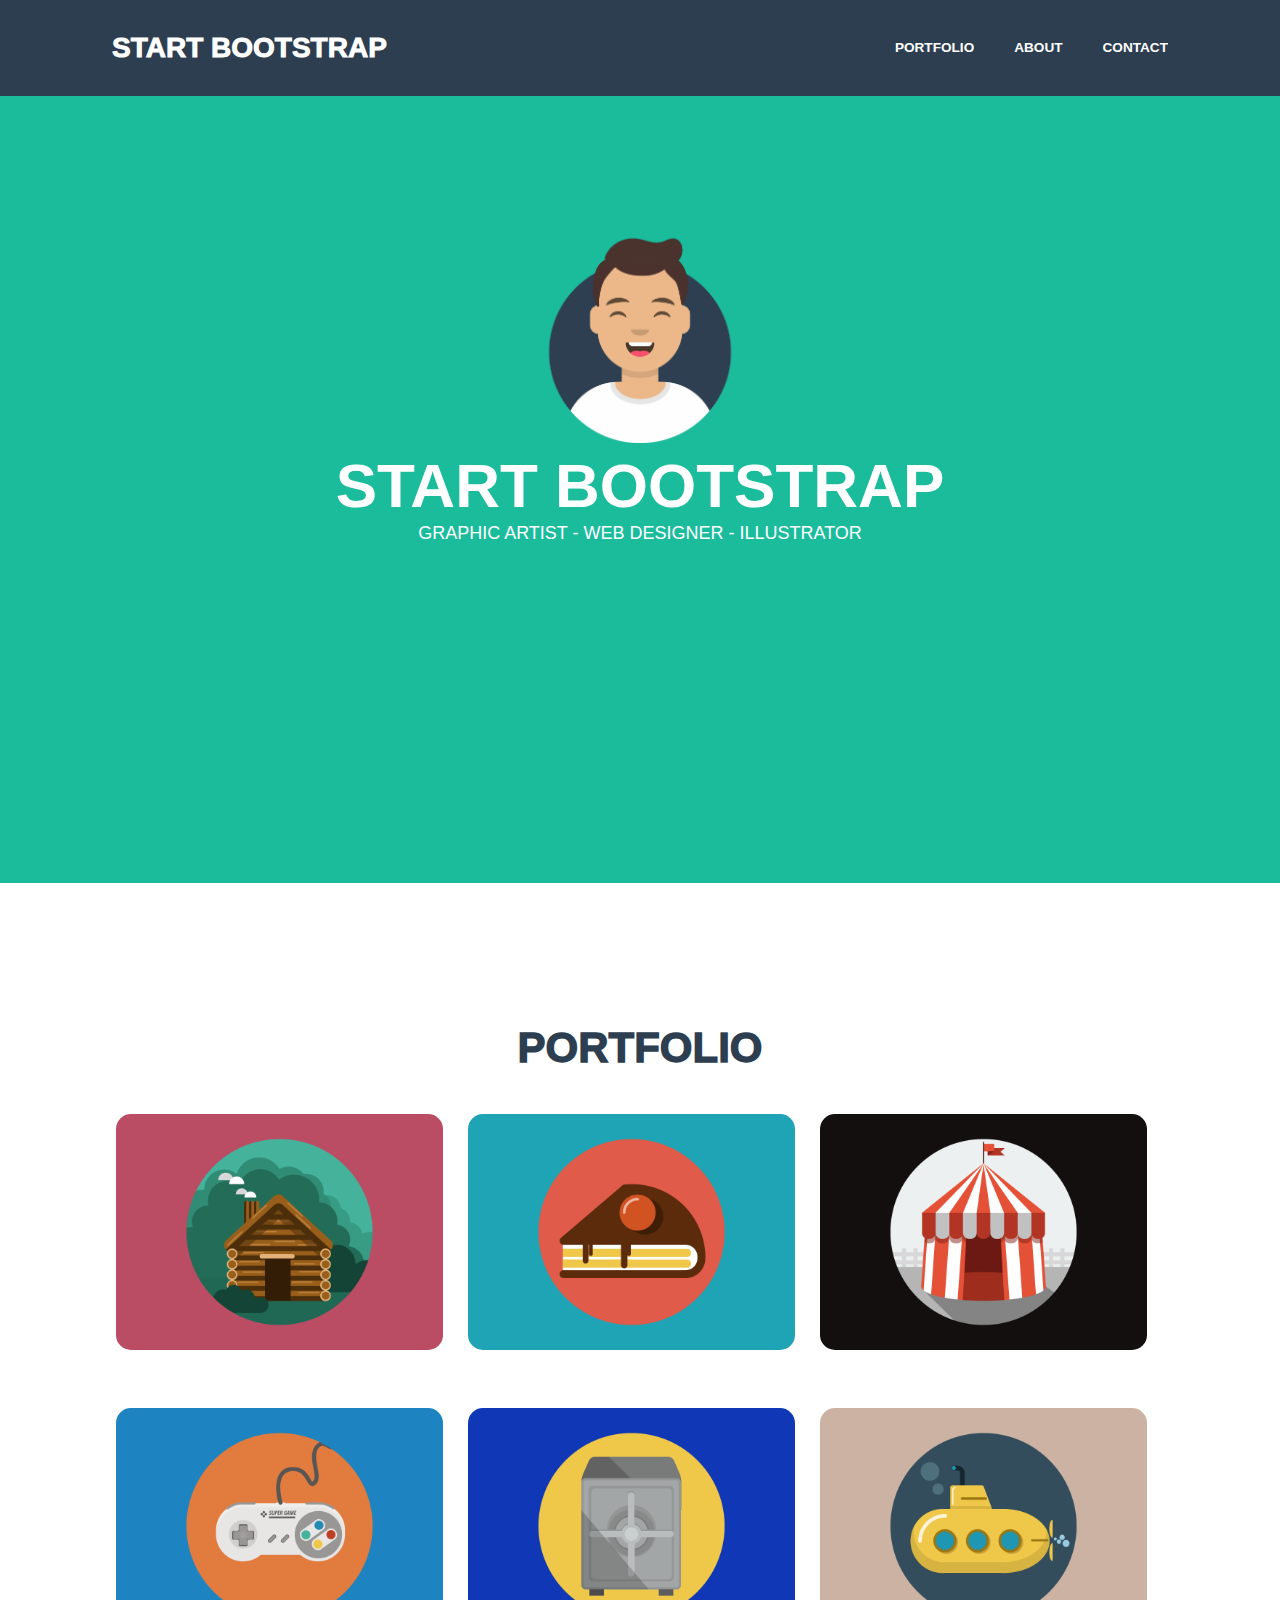
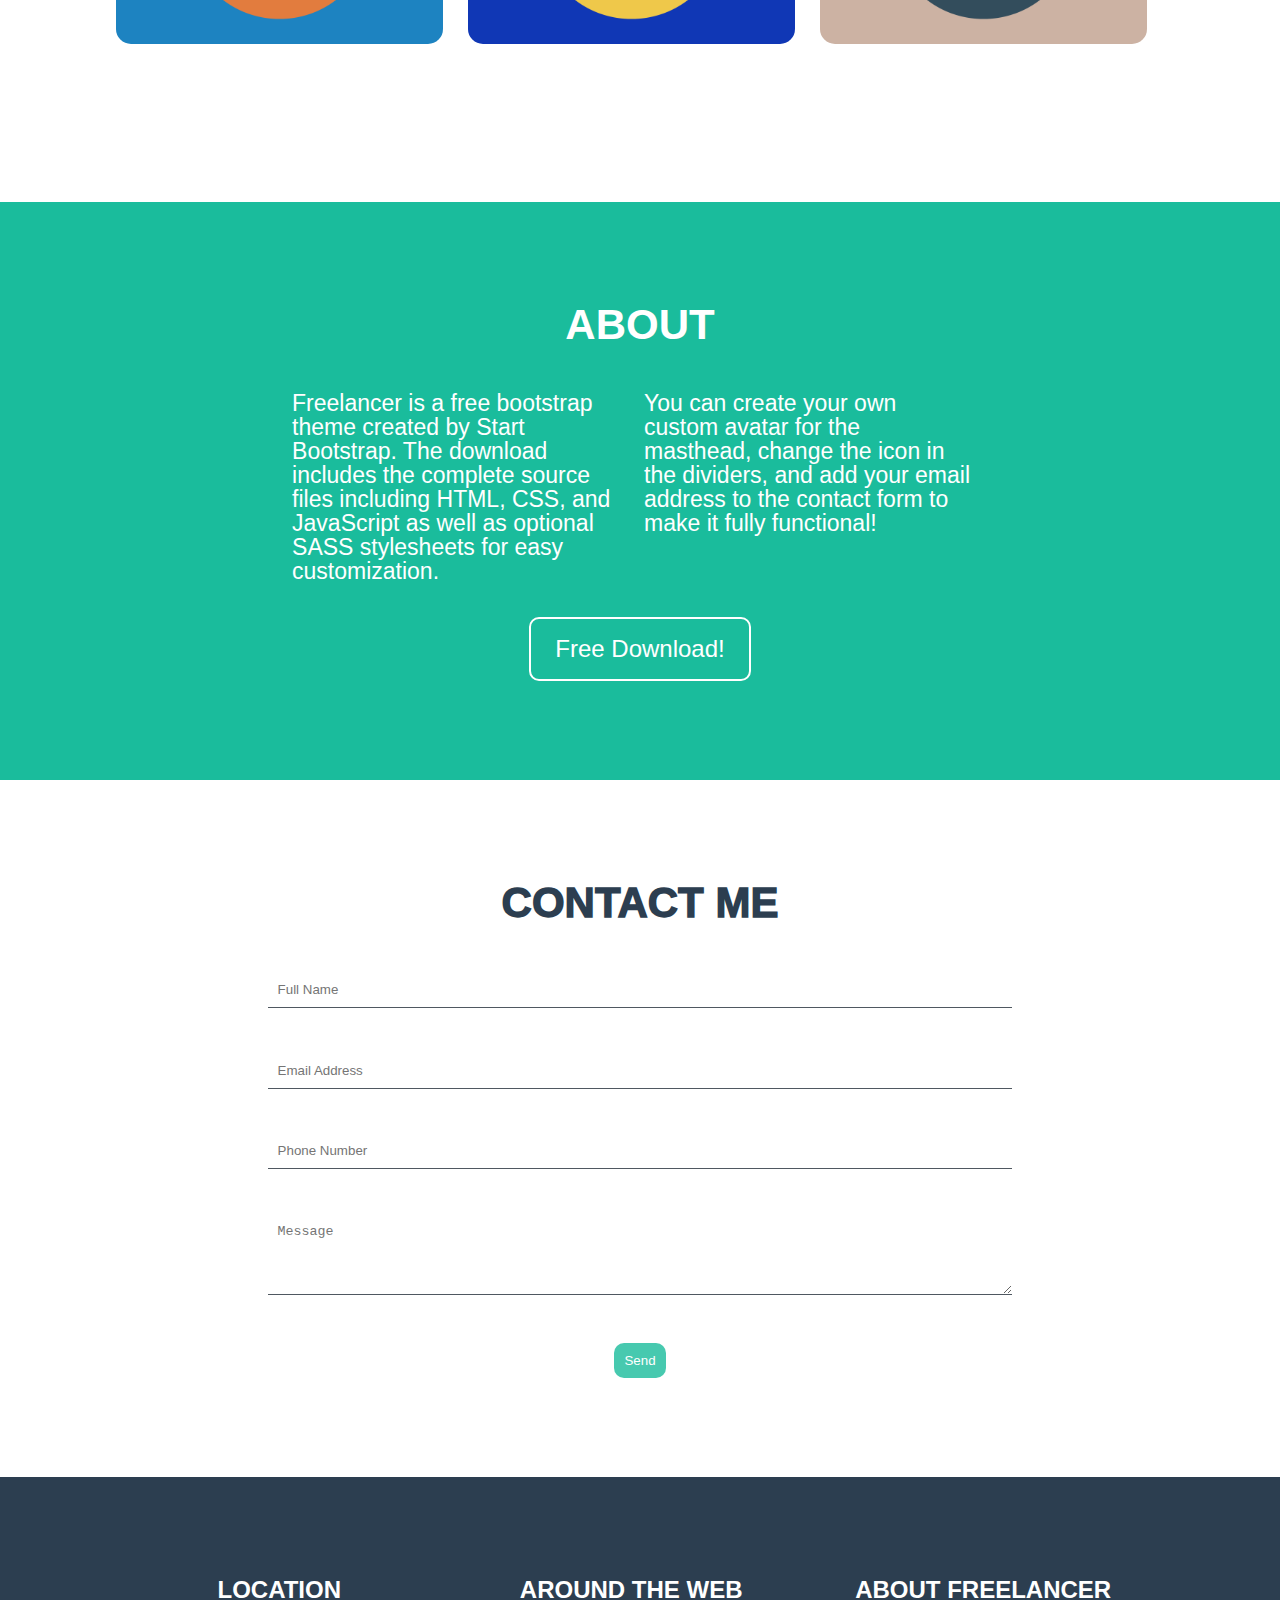
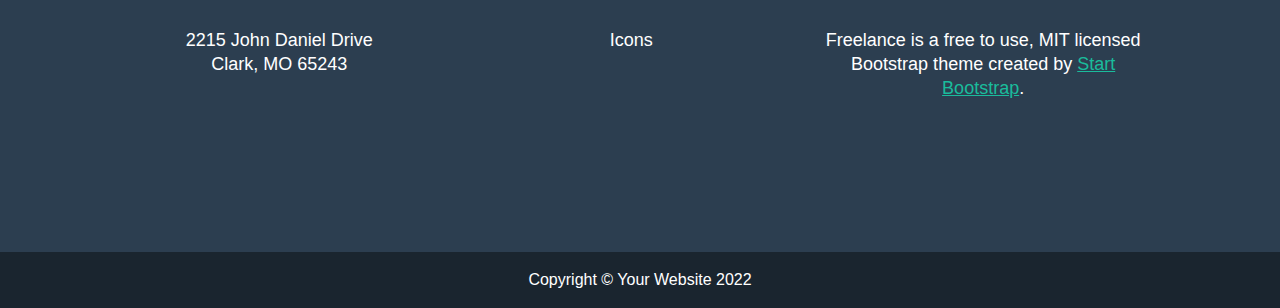
==== index.html @ 5997e707 "modify send button" ====
<!DOCTYPE html>
<html lang="en">
  <head>
    <meta charset="UTF-8" />
    <meta http-equiv="X-UA-Compatible" content="IE=edge" />
    <meta name="viewport" content="width=device-width, initial-scale=1.0" />
    <title>Bootstrap</title>
    <link rel="stylesheet" href="styles/style.css" />
  </head>
  <body>
    <!-- Start Hero -->
    <div class="hero">
      <!-- Start Navigation Bar -->
      <nav class="nav-bar nave_blue">
        <h1>Start Bootstrap</h1>
        <input id="toggle" type="checkbox" />
        <label class="btn-container" for="toggle">
          <div class="nav-btn">Menu</div>
        </label>
        <ul class="links flex-container">
          <li>Portfolio</li>
          <li>About</li>
          <li>Contact</li>
        </ul>
      </nav>
      <!-- End Navigation Bar -->
      <!-- Start Hero Content -->
      <section class="hero-content color-green container">
        <img src="/images/avataaars.png" alt="" width="200px" height="200px" />
        <h1 class="sample">Start Bootstrap</h1>
        <p>Graphic Artist - Web Designer - Illustrator</p>
      </section>
      <!-- Start Hero Content -->
    </div>
    <!-- End Hero -->

    <!-- Start Portfolio Section -->
    <section class="portfolio container">
      <h1 class="align-center mt-1 mb-1">Portfolio</h1>
      <div class="row">
        <div class="column">
          <div class="portfolio-box hover-green">
            <img src="/images/cabin.png" alt="" width="100%" />
          </div>
        </div>
        <div class="column">
          <div class="portfolio-box hover-green">
            <img src="/images/cake.png" alt="" width="100%" />
          </div>
        </div>
        <div class="column">
          <div class="portfolio-box hover-green">
            <img src="images/circus.png" alt="" width="100%" />
          </div>
        </div>
      </div>
      <div class="row">
        <div class="column">
          <div class="portfolio-box hover-green">
            <img src="/images/game.png" alt="" width="100%" />
          </div>
        </div>
        <div class="column">
          <div class="portfolio-box hover-green">
            <img src="/images/safe.png" alt="" width="100%" />
          </div>
        </div>
        <div class="column">
          <div class="portfolio-box hover-green">
            <img src="images/submarine.png" alt="" width="100%" />
          </div>
        </div>
      </div>
    </section>
    <!-- End Portfolio Section -->

    <!-- Start About Section -->
    <div class="about container color-green">
      <h1 class="align-center p-1 mb-1">About</h1>
      <div class="row about">
        <div class="column">
          <div class="about-box">
            <p>
              Freelancer is a free bootstrap theme created by Start Bootstrap.
              The download includes the complete source files including HTML,
              CSS, and JavaScript as well as optional SASS stylesheets for easy
              customization.
            </p>
          </div>
        </div>
        <div class="column">
          <div class="about-box">
            <p>
              You can create your own custom avatar for the masthead, change the
              icon in the dividers, and add your email address to the contact
              form to make it fully functional!
            </p>
          </div>
        </div>
      </div>
      <div class="align-center">
        <button class="btn">Free Download!</button>
      </div>
    </div>
    <!-- End About Section -->

    <!-- Start Contact Section -->
    <div class="contact container">
      <h1 class="align-center p-1 mb-1">Contact Me</h1>
      <div class="align-center">
        <form action="" class="form">
            <input id="fn" id="name" class="form-input" type="text" placeholder="Full Name"/>
            <input id="last" id = "email" class="form-input" type="text" placeholder="Email Address"/>
            <input id="phone_num" id="password" class="form-input" type="number" placeholder="Phone Number"/>
            <textarea id="message" id="message" class="form-input" name="message" rows="4" cols="50" placeholder="Message"></textarea>
          </form>
          <button class="btn-green">Send</button>
      </div>
    </div>
    <!-- End Contact Section -->

    <!-- Start Footer Section -->
    <div class="footer container nave_blue">
        <div class="row footer">
            <div class="column-1">
              <div class="footer-box hover-green color-white">
                <h2 class="mb-1">Location</h2>
                <p>2215 John Daniel Drive</p>
                <p>Clark, MO 65243</p>
              </div>
            </div>
            <div class="column-1">
                <div class="footer-box hover-green color-white">
                    <h2 class="mb-1">AROUND THE WEB</h2>
                    <p>Icons</p>
                  </div>
            </div>
            <div class="column-1">
                <div class="footer-box hover-green color-white">
                    <h2 class="mb-1">About Freelancer</h2>
                    <p>Freelance is a free to use, MIT licensed Bootstrap theme created by <a href="">Start Bootstrap</a>.</p>
                  </div>
              </div>
            </div>
    </div>
    <!-- End Footer Section -->

    <!-- Last Qoute -->
    <div class="last-footer align-center">
        <p class="color-white pt-1 pb-1">Copyright © Your Website 2022</p>
    </div>
  </body>
  <!-- Javascript -->
  <script src="/index.js"></script>
</html>
---- styles/style.css ----
/* CSS Reset */

* {
  margin: 0;
  padding: 0;
  box-sizing: border-box;
}

img {
  height: 100%;
}

body {
  font-family: sans-serif;
  font-weight: 100;
  font-size: 1rem;
  line-height: 1.5rem;
}

.container {
  padding: 11vh 12vh;
  width: 100%;
}
.align-center {
  align-items: center;
  text-align: center;
}
.row {
  display: flex;
  flex-wrap: wrap;
  padding: 0 4px;
}
.column {
  max-width: 33.33%;
  padding: 0 4px;
}
.mt-1 {
  margin-top: 1em;
}
/* colors */
.nave_blue {
  background-color: #2c3e50;
}
.color-black {
  color: black;
}
.color-white {
  color: white;
}
.color-green {
  background-color: #1abc9c;
}
/* Navbar */
.nav-bar {
  display: flex;
  justify-content: space-between;
  height: fit-content;
  align-items: center;
  padding-top: 2rem;
  padding-bottom: 2rem;
  padding-left: 7rem;
  padding-right: 7rem;
}
.nav-bar h1 {
  color: #fff;
  font-size: 28px;
  text-transform: uppercase;
}
.links {
  list-style: none;
  font-weight: 700;
  display: flex;
  justify-content: center;
  align-items: center;
  font-size: 0.85rem;
  line-height: 1.2rem;
  text-transform: uppercase;
}

.links > li {
  margin-right: 20px;
  margin-left: 20px;
  cursor: pointer;
  color: #fff;
  overflow: hidden;
}
.links > li:last-child {
  margin-right: 0px;
}
.hidden {
  visibility: hidden;
}

/* Burger Nav */
.btn-container {
  height: 100%;
  width: 50px;
  cursor: pointer;
  flex-direction: column;
  display: none;
}

#toggle {
  display: none;
}

.nav-btn {
  display: block;
  background-color: #1abc9c;
  border: 1px solid #fff;
  position: absolute;
  text-align: center;
  height: fit-content;
  padding: 5px 0;
  width: 60px;
  border-radius: 15px;
}

.hero-content {
  padding: 15vh 0 37.5vh 0;
  width: 100%;
  text-align: center;
  color: #fff;
  text-transform: uppercase;
  background-color: #1abc9c;
}

.sample {
  text-transform: uppercase;
  font: 2.5rem "MutatorSans", sans-serif;
  font-weight: 700;
  font-size: 62px;
}

.hero-content p {
  font-size: 18px;
}
h1 {
  text-transform: uppercase;
  font: 2.5rem "MutatorSans", sans-serif;
  font-weight: 1000;
  font-size: 42px;
}

h2 {
  text-transform: uppercase;
  font: 2.5rem "MutatorSans", sans-serif;
  font-weight: 700;
  font-size: 24px;
  color: #fff;
}
/* Portfolio */
.portfolio h1 {
  color: #2c3e50;
}
.portfolio-box img {
  border-radius: 15px;
}
.portfolio-box {
  margin-right: 5%;
  margin-bottom: 15%;
}

/* About */
.about h1 {
  text-transform: uppercase;
  font: 2.5rem "MutatorSans", sans-serif;
  font-weight: 700;
  font-size: 42px;
  color: #fff;
}
.pt-1 {
  padding-top: 1em;
}
.pb-1 {
  padding-bottom: 1em;
}
.about-box {
  margin-right: 5%;
  margin-bottom: 10%;
}
.about-box p {
  color: #fff;
  font-size: 23px;
  font-weight: normal;
}
.about {
  justify-content: center;
}
.mb-1 {
  margin-bottom: 1em;
}

/* CSS */

.btn:hover {
  color: #000;
  background-color: #fff;
  transform: translateY(-2px);
}

.btn {
  background-color: transparent;
  border: 2px solid #fff;
  border-radius: 10px;
  color: #fff;
  cursor: pointer;
  font-size: 24px;
  font-weight: 300;
  outline: none;
  padding: 16px 24px;
  text-align: center;
  text-decoration: none;
}
/* Contact */
.contact h1 {
  color: #2c3e50;
}

.form-input {
  padding: 13px 0px 10px 10px;
  width: 70%;
  outline: 0;
  border: 0;
  box-shadow: 0 1px 0 0 #4f5861;
  transition: box-shadow 150ms ease-out;
  margin-bottom: 4%;
}

.form-input:focus {
    box-shadow: 0 2px 0 0 #1abc9c;
}
.btn-green{
    padding: 10px;
    color: #fff;
    background-color: #1abc9c;
    opacity: 0.8;
    border: none;
    border-radius: 10px;
}
/* Footer Section */
.footer-box {
  margin-right: 5%;
  margin-bottom: 15%;
  text-align: center;
}
.footer-box p {
  font-size: 18px;
  font-weight: lighter;
  color: #fff;
}
.footer {
  justify-content: center;
}
.column-1 {
  width: 33.33%;
}
.footer a {
  color: #1abc9c;
}

.last-footer {
  background-color: #1a252f;
}

/* Media Query */
@media (max-width: 1200px) {
  .column {
    flex: 40%;
    max-width: 50%;
    max-height: fit-content;
  }
  .column-1 {
    flex: 40%;
    max-width: 50%;
    max-height: fit-content;
  }
  .flex-container {
    display: flex;
    flex-direction: column;
  }
  .nav-bar {
    background-color: #2c3e50;
    padding: 20px 10px;
  }
  .btn-container {
    display: flex;
  }
  .links {
    width: 100%;
    position: absolute;
    top: 0;
    left: 0;
    margin-top: 50px;
    flex-direction: column;
  }
  #toggle ~ .links li {
    padding: 0;
    border: 0;
    margin: 0;
    height: 0;
  }
  .links > li {
    display: flex;
    justify-content: left;
    width: 100%;
    color: #fff;
    background-color: #2c3e50;
  }
  #toggle:checked ~ .links li {
    height: 3.7em;
    padding-left: 2em;
    padding-bottom: 0.5em;
    padding-top: 0.4em;
  }
  .nav-bar h1 {
    color: #fff;
    font-size: 18px;
    text-transform: uppercase;
  }
}
@media (max-width: 600px) {
  .column {
    flex: 100%;
    max-width: 100%;
    max-height: fit-content;
  }

  .column-1 {
    flex: 100%;
    max-width: 100%;
    max-height: fit-content;
  }
}
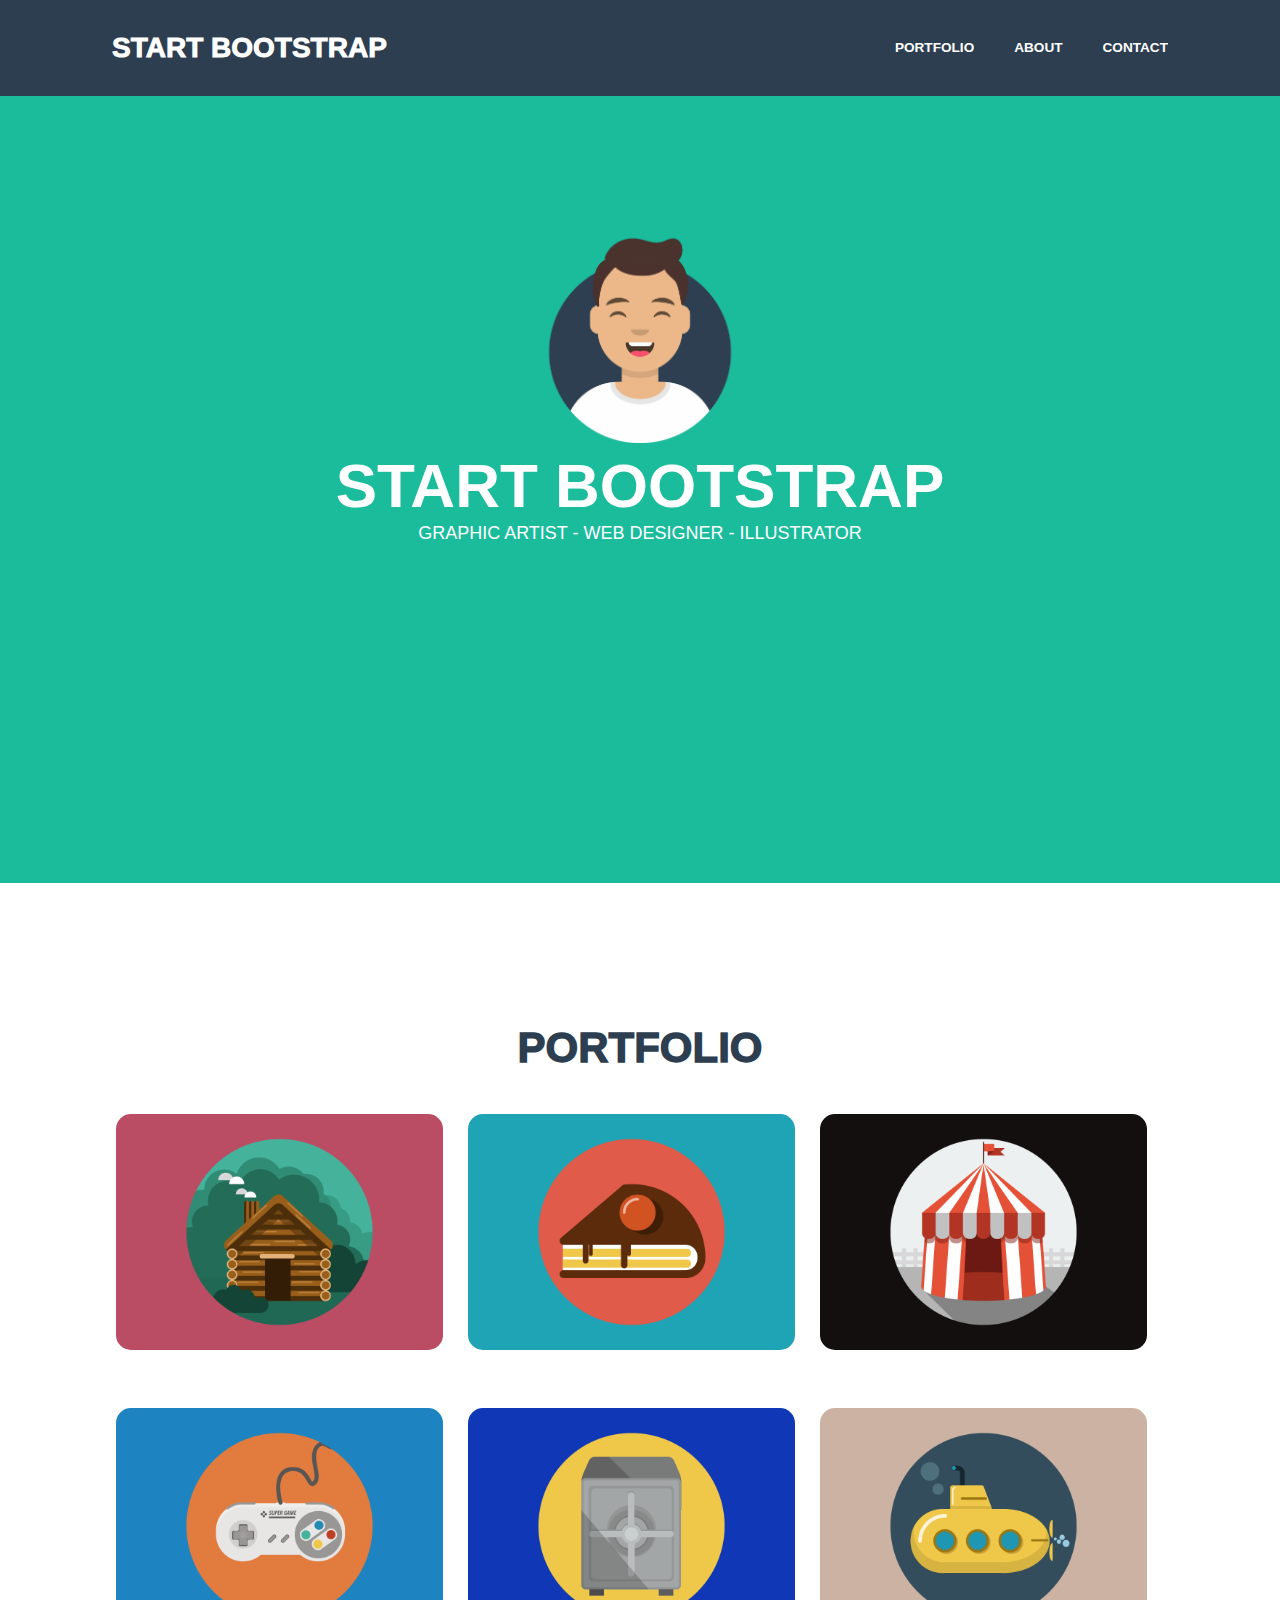
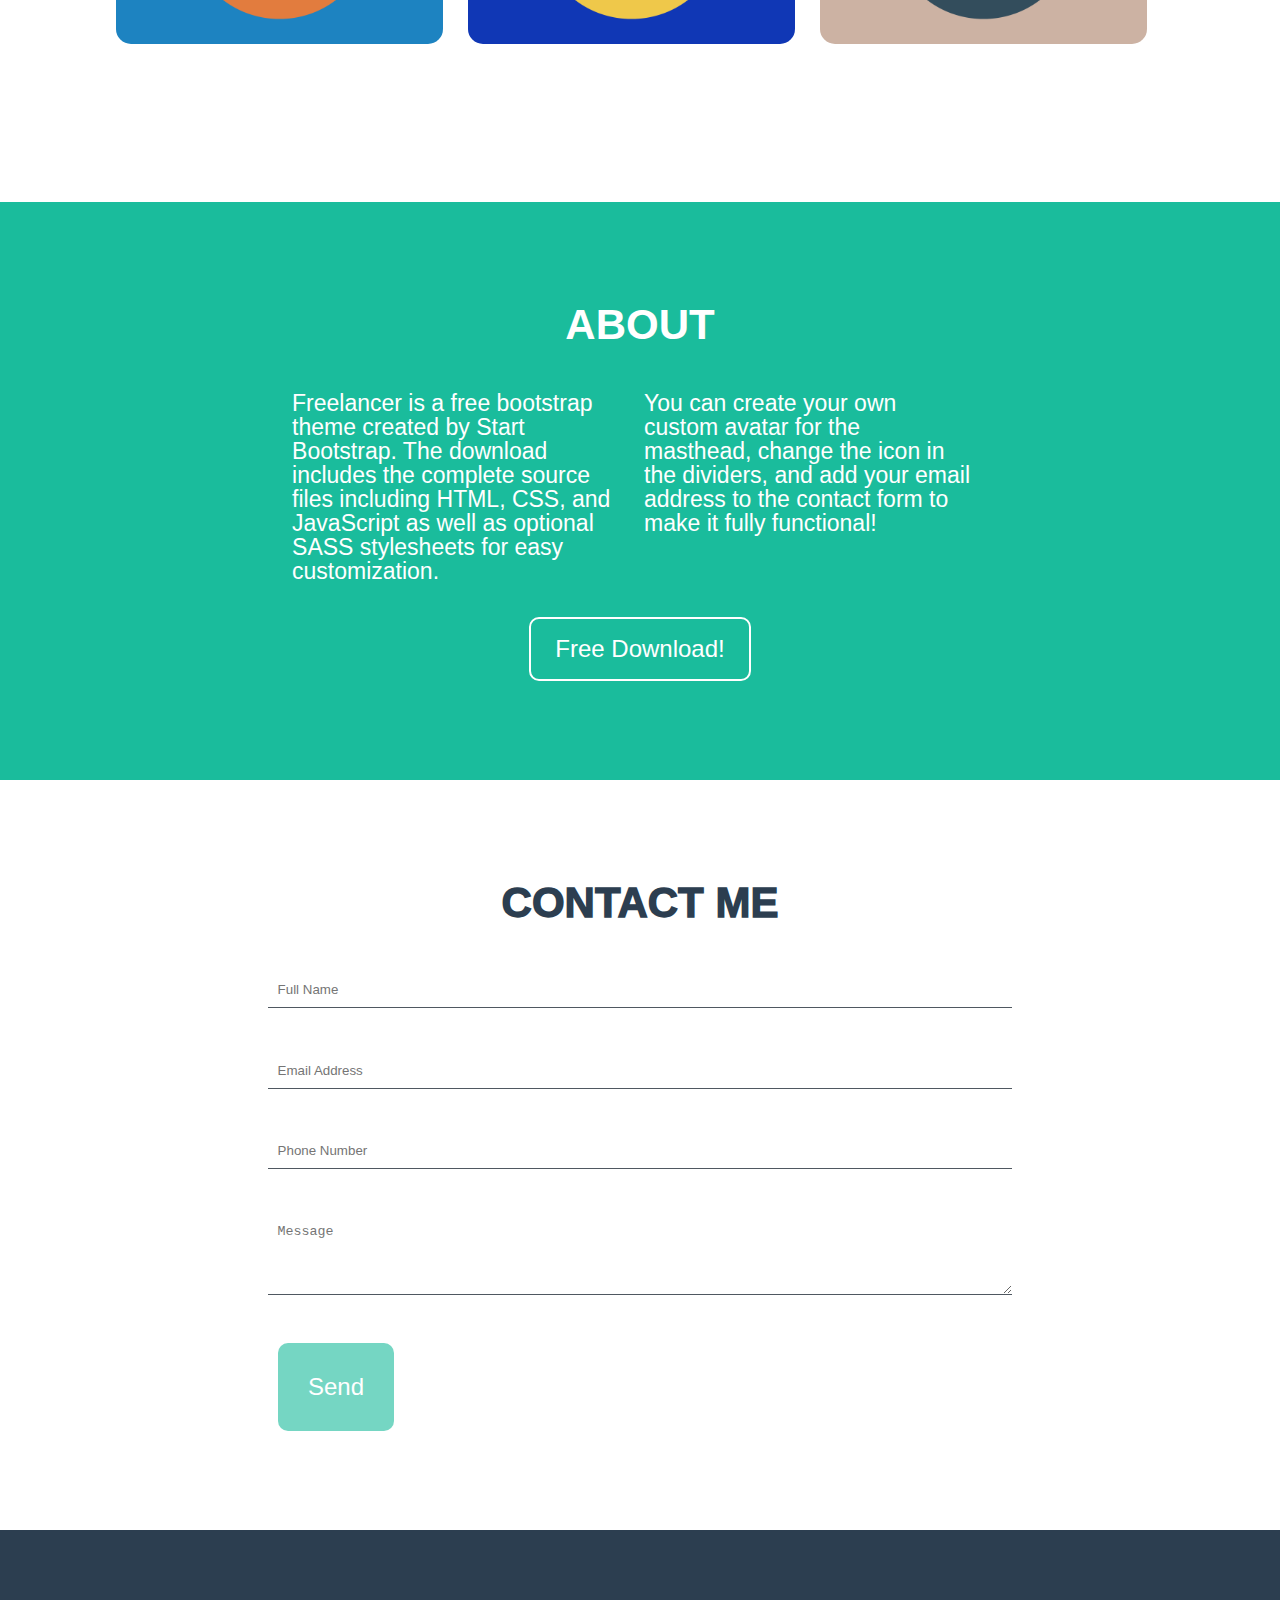
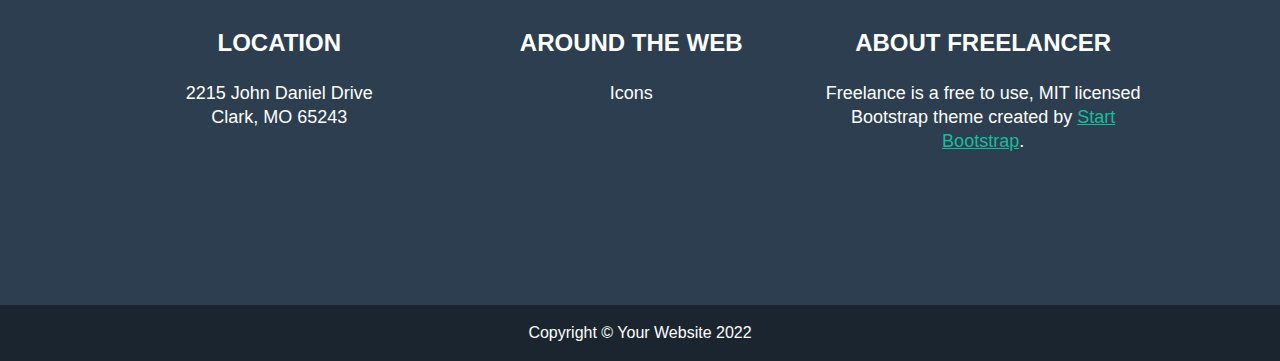
==== commit 82a412a2: "update contact form" ====
--- a/index.html
+++ b/index.html
@@ -107,16 +107,18 @@
     <!-- Start Contact Section -->
     <div class="contact container">
       <h1 class="align-center p-1 mb-1">Contact Me</h1>
-      <div class="align-center">
-        <form action="" class="form">
-            <input id="fn" id="name" class="form-input" type="text" placeholder="Full Name"/>
-            <input id="last" id = "email" class="form-input" type="text" placeholder="Email Address"/>
-            <input id="phone_num" id="password" class="form-input" type="number" placeholder="Phone Number"/>
-            <textarea id="message" id="message" class="form-input" name="message" rows="4" cols="50" placeholder="Message"></textarea>
-          </form>
-          <button class="btn-green">Send</button>
+          <div class="contact-box">
+            <form action="" class="form">
+              <input id="fn" id="name" class="form-input" type="text" placeholder="Full Name"/>
+              <input id="last" id = "email" class="form-input" type="text" placeholder="Email Address"/>
+              <input id="phone_num" id="password" class="form-input" type="number" placeholder="Phone Number"/>
+              <textarea id="message" id="message" class="form-input" name="message" rows="4" cols="50" placeholder="Message"></textarea>
+              <div class="place-left">
+                <button class="btn-green">Send</button>
+              </div>
+            </form>
+          </div>
       </div>
-    </div>
     <!-- End Contact Section -->
 
     <!-- Start Footer Section -->
--- a/styles/style.css
+++ b/styles/style.css
@@ -231,12 +231,25 @@
     box-shadow: 0 2px 0 0 #1abc9c;
 }
 .btn-green{
-    padding: 10px;
+    padding: 30px;
     color: #fff;
     background-color: #1abc9c;
-    opacity: 0.8;
+    opacity: 0.6;
     border: none;
     border-radius: 10px;
+    font-size: 24px;
+}
+.contact {
+  display: flex;
+  flex-direction: column;
+  justify-content: center;
+}
+.contact-box {
+  text-align: center;
+}
+.place-left {
+  text-align: left;
+  margin-left: 170px;
 }
 /* Footer Section */
 .footer-box {
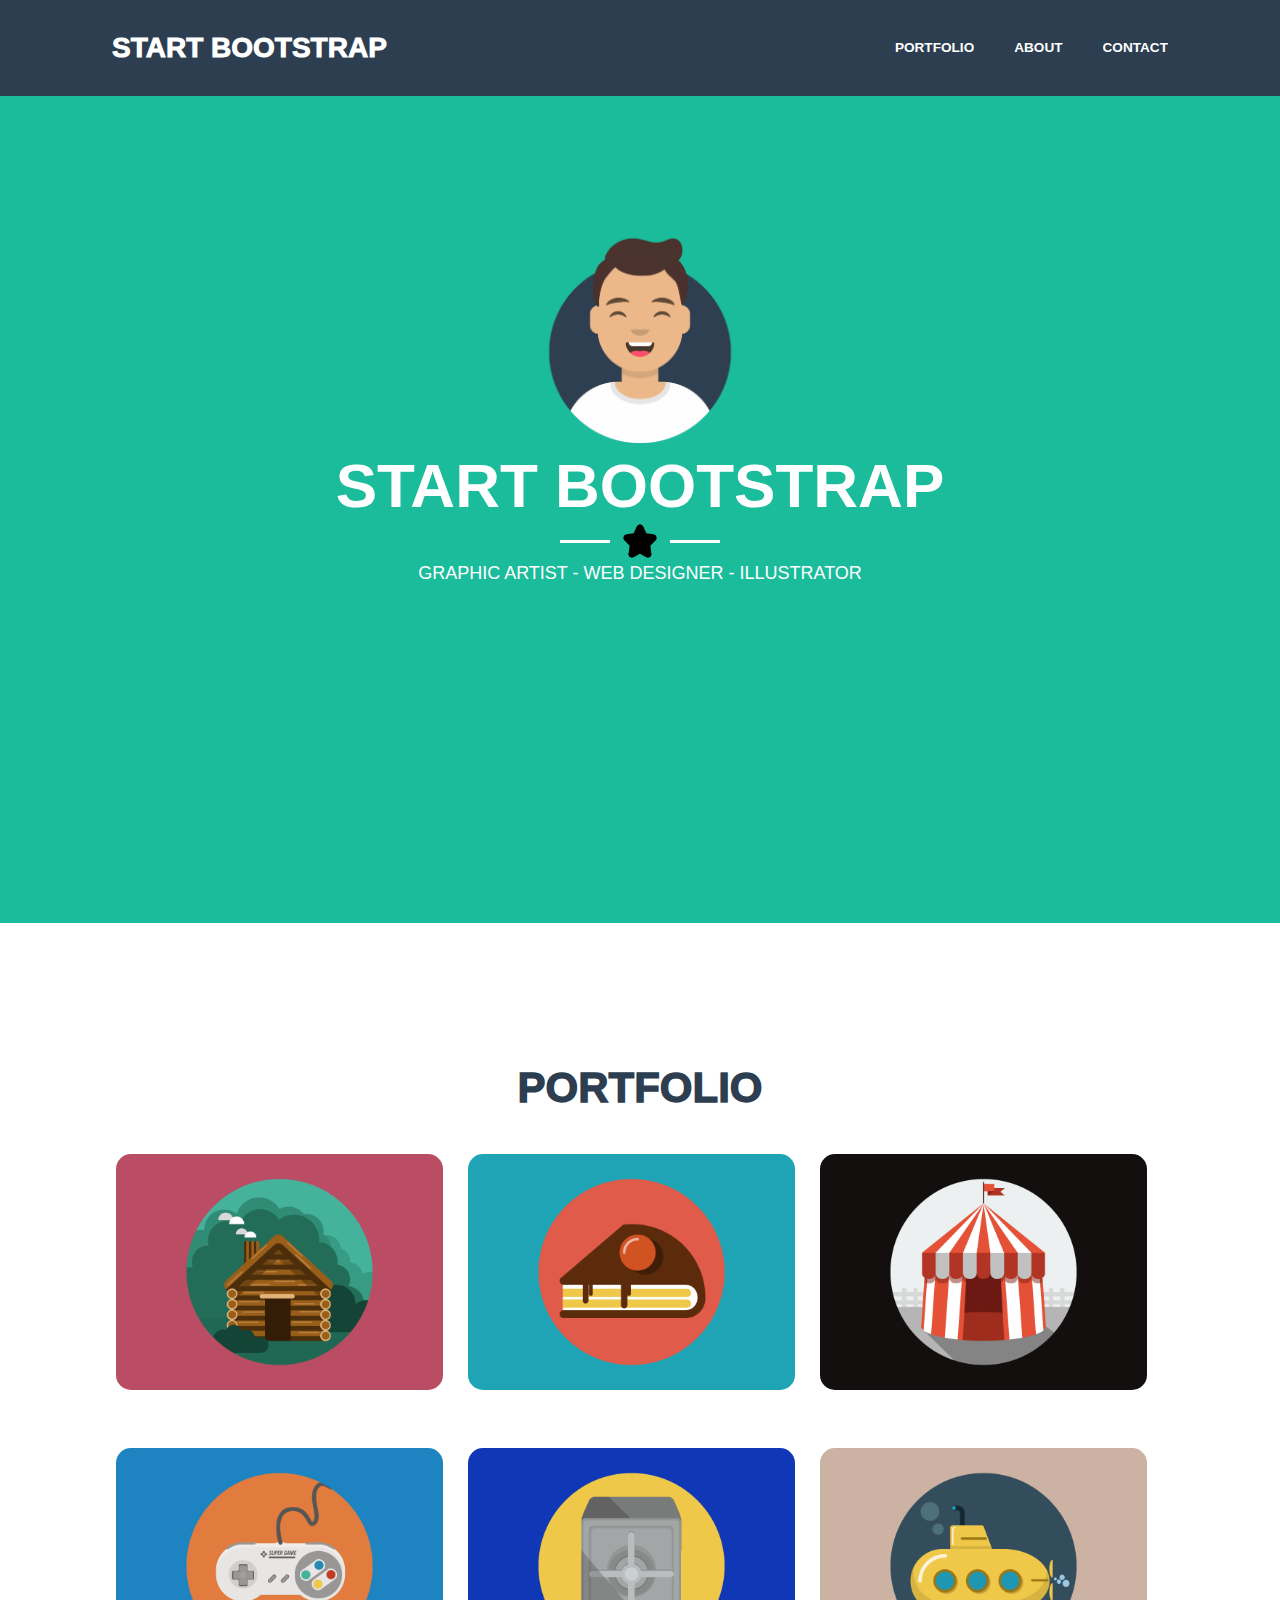
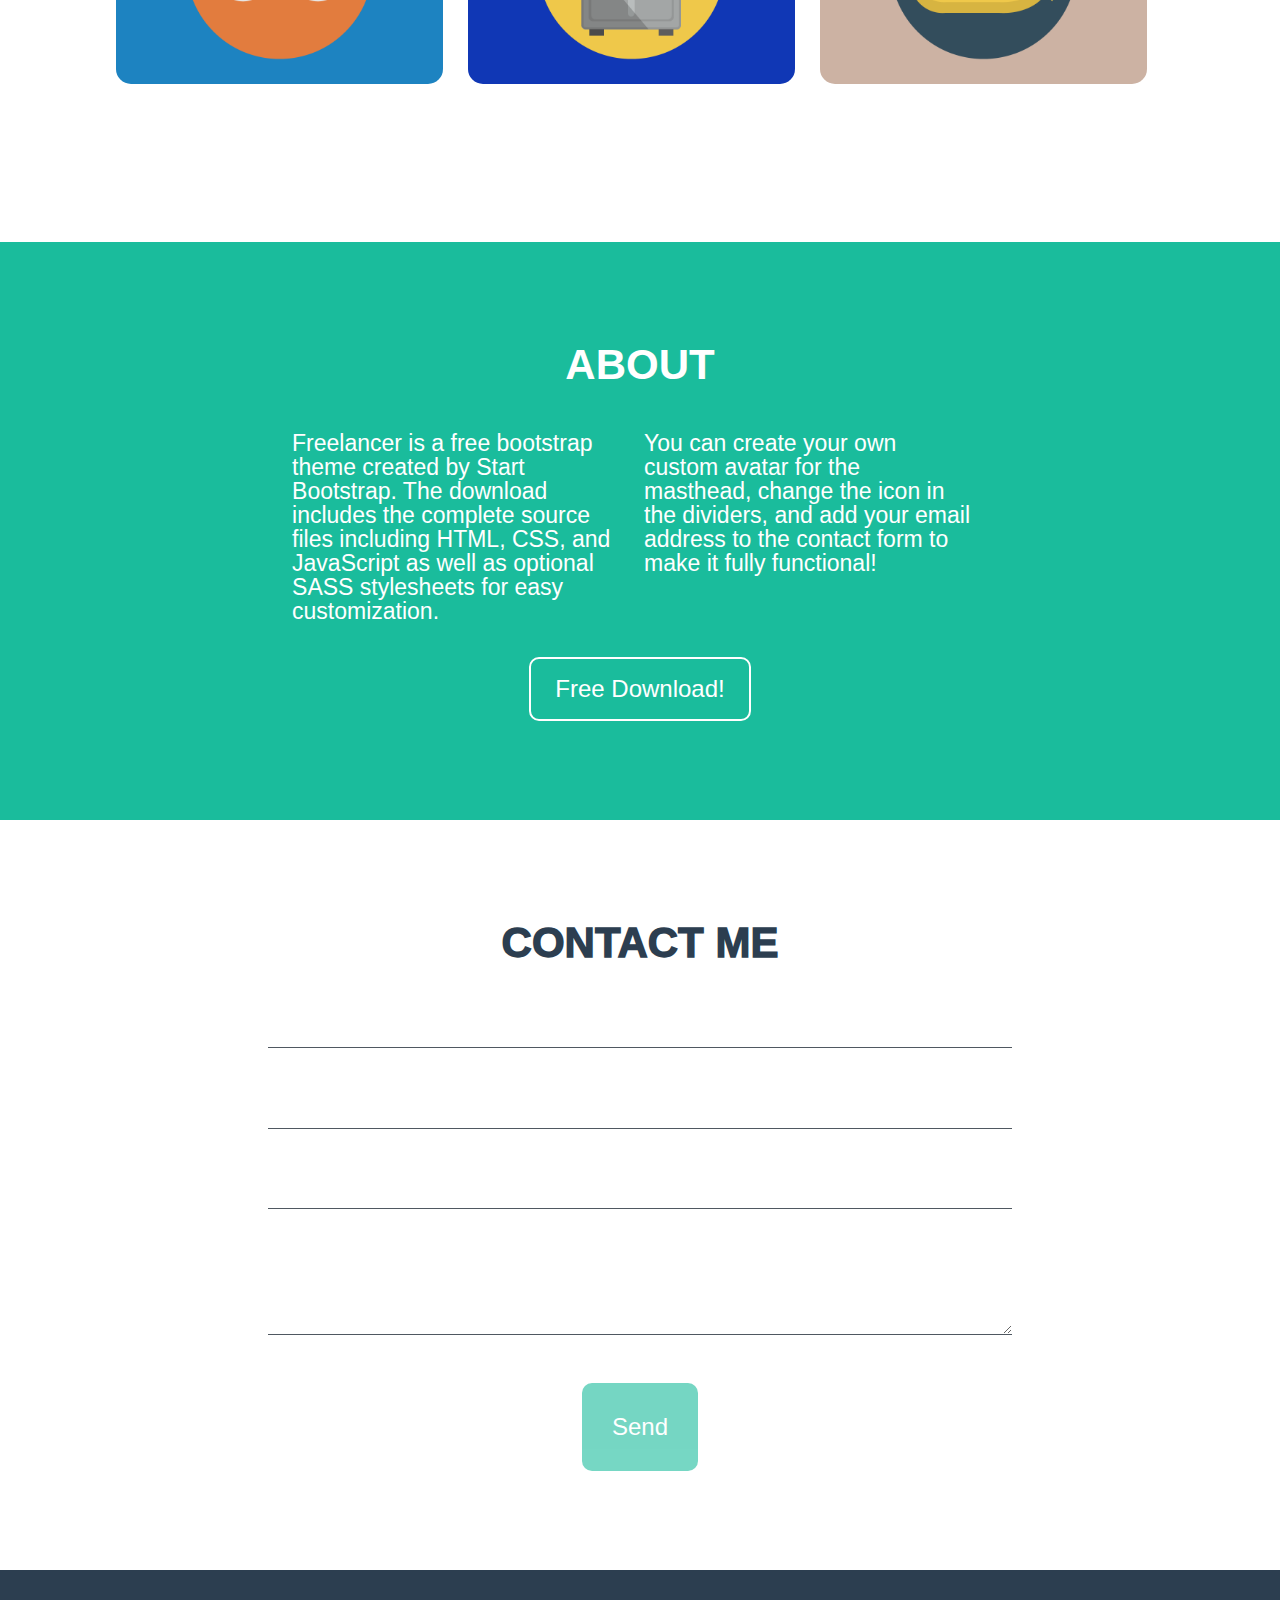
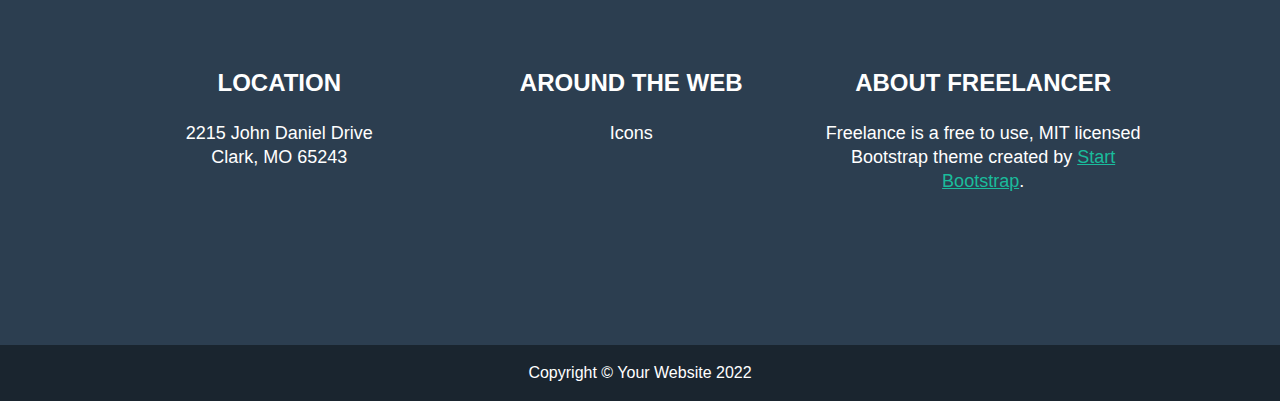
==== commit cbfd02c8: "validate name and message" ====
--- a/index.html
+++ b/index.html
@@ -28,6 +28,13 @@
       <section class="hero-content color-green container">
         <img src="/images/avataaars.png" alt="" width="200px" height="200px" />
         <h1 class="sample">Start Bootstrap</h1>
+        <div class="bottom">
+          <div class="flex align-center">
+            <div class="dash-white"></div>
+              <img src="/images/star.png" alt="" width="40px" heigth="40px">
+            <div class="dash-white"></div>
+          </div>
+        </div>
         <p>Graphic Artist - Web Designer - Illustrator</p>
       </section>
       <!-- Start Hero Content -->
@@ -53,8 +60,6 @@
             <img src="images/circus.png" alt="" width="100%" />
           </div>
         </div>
-      </div>
-      <div class="row">
         <div class="column">
           <div class="portfolio-box hover-green">
             <img src="/images/game.png" alt="" width="100%" />
@@ -108,13 +113,14 @@
     <div class="contact container">
       <h1 class="align-center p-1 mb-1">Contact Me</h1>
           <div class="contact-box">
-            <form action="" class="form">
-              <input id="fn" id="name" class="form-input" type="text" placeholder="Full Name"/>
-              <input id="last" id = "email" class="form-input" type="text" placeholder="Email Address"/>
-              <input id="phone_num" id="password" class="form-input" type="number" placeholder="Phone Number"/>
-              <textarea id="message" id="message" class="form-input" name="message" rows="4" cols="50" placeholder="Message"></textarea>
-              <div class="place-left">
-                <button class="btn-green">Send</button>
+            <div id="error"></div>
+            <form action="" id="form">
+              <input class="form-input" type="text" id="name" />
+              <input  class="form-input" type="text" id ="email"/>
+              <input id="phone_num" id="password" class="form-input" type="text"/>
+              <textarea id="message" id="message" class="form-input" name="message" rows="4" cols="50"></textarea>
+              <div class="align-center">
+                <button type="submit" value="Send" class="btn-green">Send</button>
               </div>
             </form>
           </div>
@@ -153,5 +159,6 @@
     </div>
   </body>
   <!-- Javascript -->
-  <script src="/index.js"></script>
+  <script src="/index.js">
+  </script>
 </html>
--- a/styles/style.css
+++ b/styles/style.css
@@ -107,7 +107,9 @@
 .nav-btn {
   display: block;
   background-color: #1abc9c;
-  border: 1px solid #fff;
+  border: 3px solid #fff;
+  color: #fff;
+  font-size: 18px;
   position: absolute;
   text-align: center;
   height: fit-content;
@@ -251,6 +253,14 @@
   text-align: left;
   margin-left: 170px;
 }
+
+.error {
+  background-color: rgb(182, 42, 42);
+  color: #fff;
+  border-radius: 20px;
+  padding: 12px;
+  width: fit-content;
+}
 /* Footer Section */
 .footer-box {
   margin-right: 5%;
@@ -345,3 +355,24 @@
     max-height: fit-content;
   }
 }
+
+/* Star and Dashes */
+.flex {
+  display: flex;
+  width: 100%;
+}
+.dash-white {
+  border-top: 3px solid #fff;
+  width: 50px;
+  margin: 0 auto;
+  
+}
+
+.dash-nave {
+  border-top: 3px solid #2c3e50;
+  width: 50px;
+  margin: 0 auto;
+}
+.bottom {
+  padding: 0 550px;
+}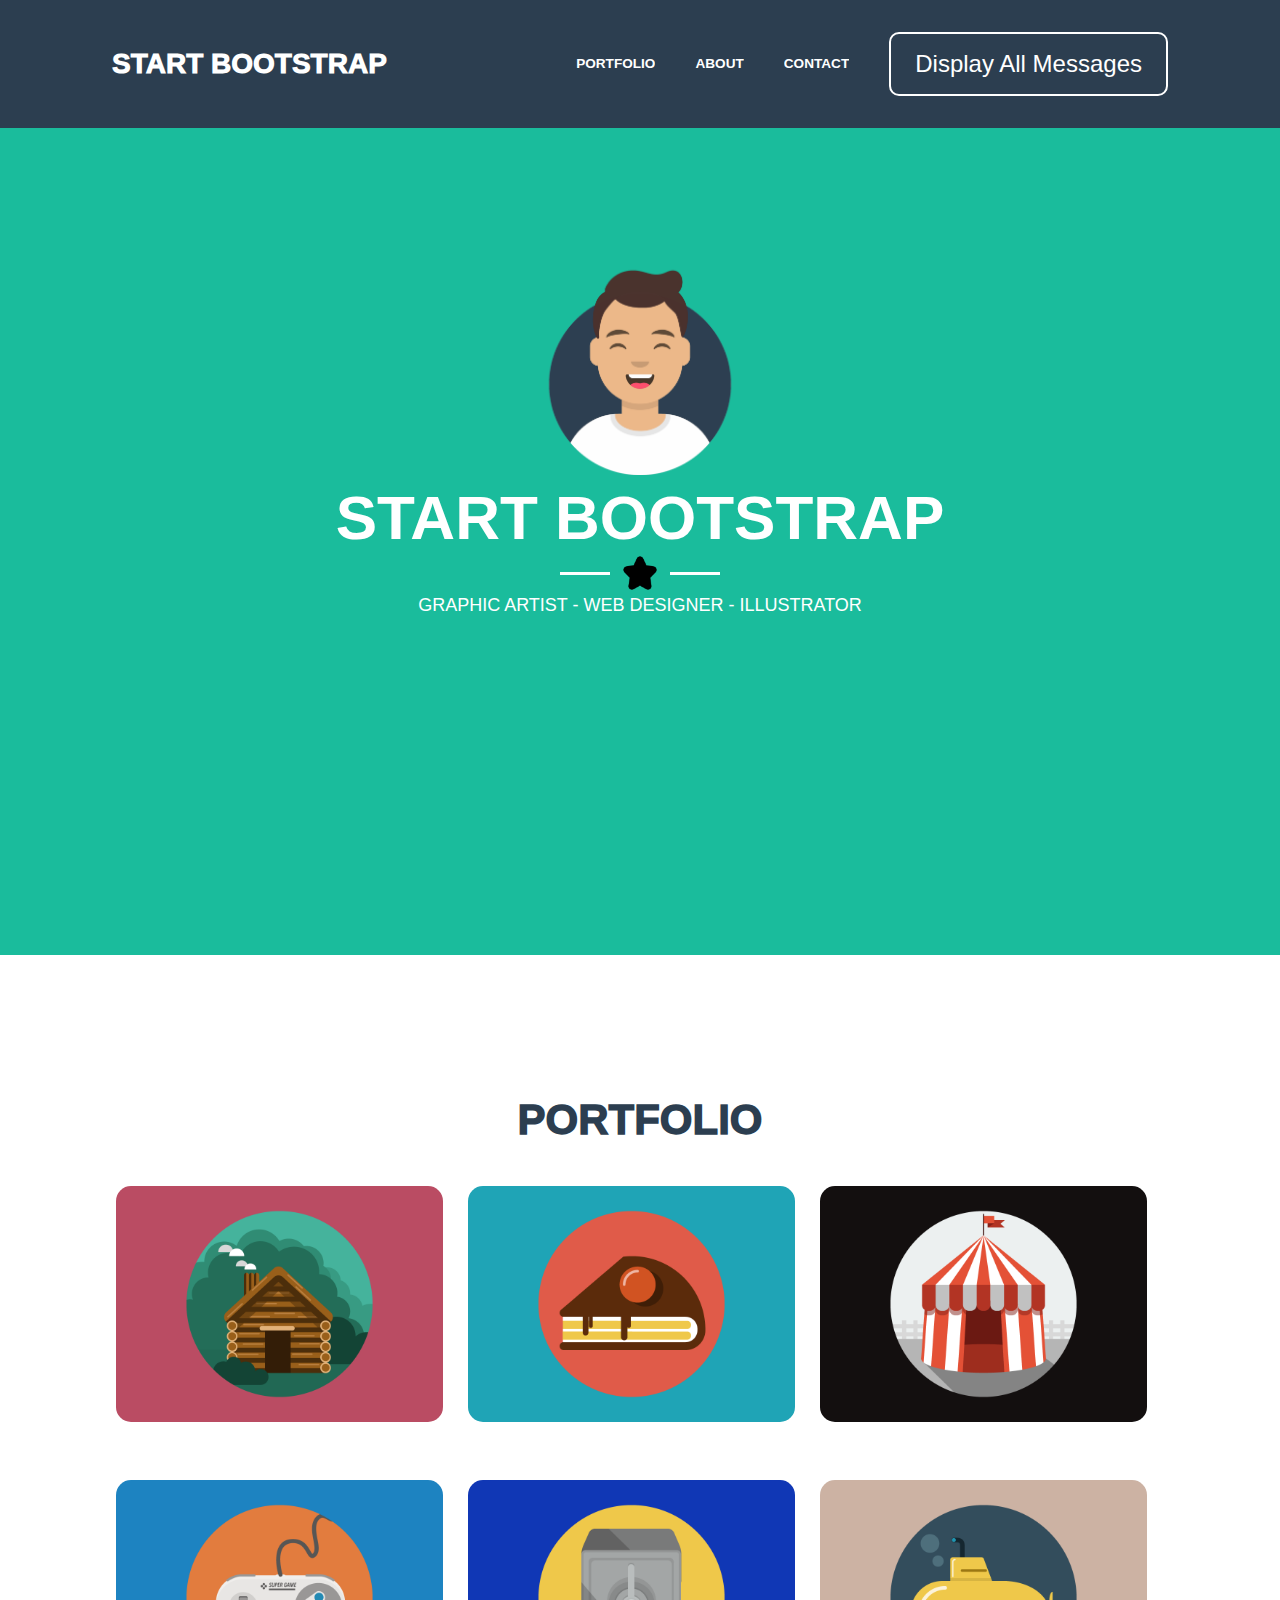
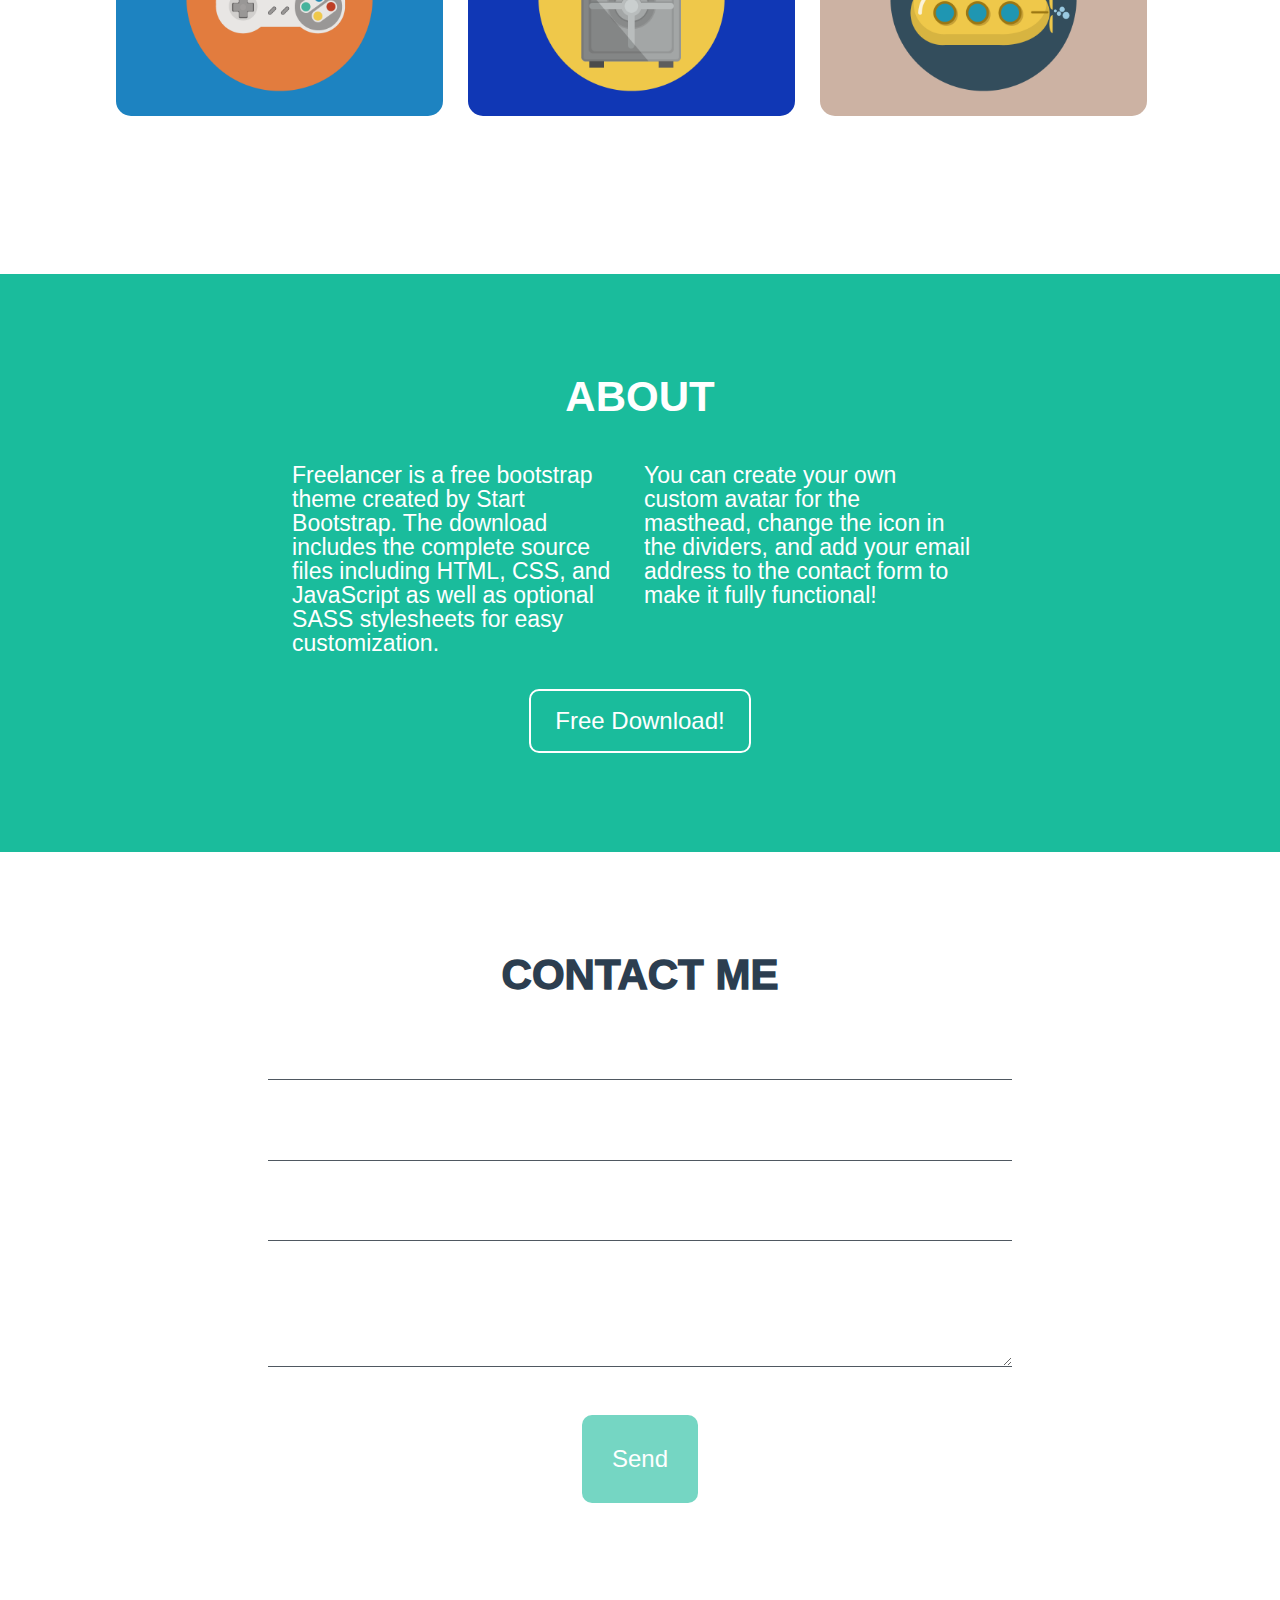
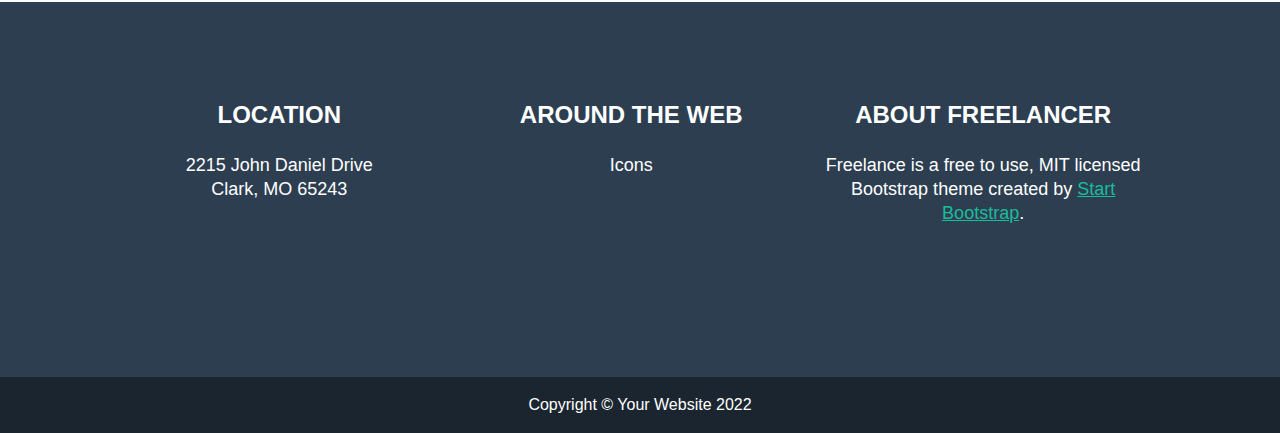
==== commit 3cb73593: "add button all_messages in navbar and onclick to allmessages html" ====
--- a/index.html
+++ b/index.html
@@ -21,17 +21,18 @@
           <li>Portfolio</li>
           <li>About</li>
           <li>Contact</li>
+          <li><button id="all_messages" class="btn">Display All Messages</button></li>
         </ul>
       </nav>
       <!-- End Navigation Bar -->
       <!-- Start Hero Content -->
       <section class="hero-content color-green container">
-        <img src="/images/avataaars.png" alt="" width="200px" height="200px" />
+        <img src="images/avataaars.png" alt="" width="200px" height="200px" />
         <h1 class="sample">Start Bootstrap</h1>
         <div class="bottom">
           <div class="flex align-center">
             <div class="dash-white"></div>
-              <img src="/images/star.png" alt="" width="40px" heigth="40px">
+              <img src="images/star.png" alt="" width="40px" heigth="40px">
             <div class="dash-white"></div>
           </div>
         </div>
@@ -47,12 +48,12 @@
       <div class="row">
         <div class="column">
           <div class="portfolio-box hover-green">
-            <img src="/images/cabin.png" alt="" width="100%" />
+            <img src="images/cabin.png" alt="" width="100%" />
           </div>
         </div>
         <div class="column">
           <div class="portfolio-box hover-green">
-            <img src="/images/cake.png" alt="" width="100%" />
+            <img src="images/cake.png" alt="" width="100%" />
           </div>
         </div>
         <div class="column">
@@ -62,12 +63,12 @@
         </div>
         <div class="column">
           <div class="portfolio-box hover-green">
-            <img src="/images/game.png" alt="" width="100%" />
+            <img src="images/game.png" alt="" width="100%" />
           </div>
         </div>
         <div class="column">
           <div class="portfolio-box hover-green">
-            <img src="/images/safe.png" alt="" width="100%" />
+            <img src="images/safe.png" alt="" width="100%" />
           </div>
         </div>
         <div class="column">
@@ -115,6 +116,7 @@
           <div class="contact-box">
             <div id="error"></div>
             <form action="" id="form">
+              <div class="status"></div>
               <input class="form-input" type="text" id="name" />
               <input  class="form-input" type="text" id ="email"/>
               <input id="phone_num" id="password" class="form-input" type="text"/>
@@ -159,6 +161,6 @@
     </div>
   </body>
   <!-- Javascript -->
-  <script src="/index.js">
+  <script src="js/index.js">
   </script>
 </html>
